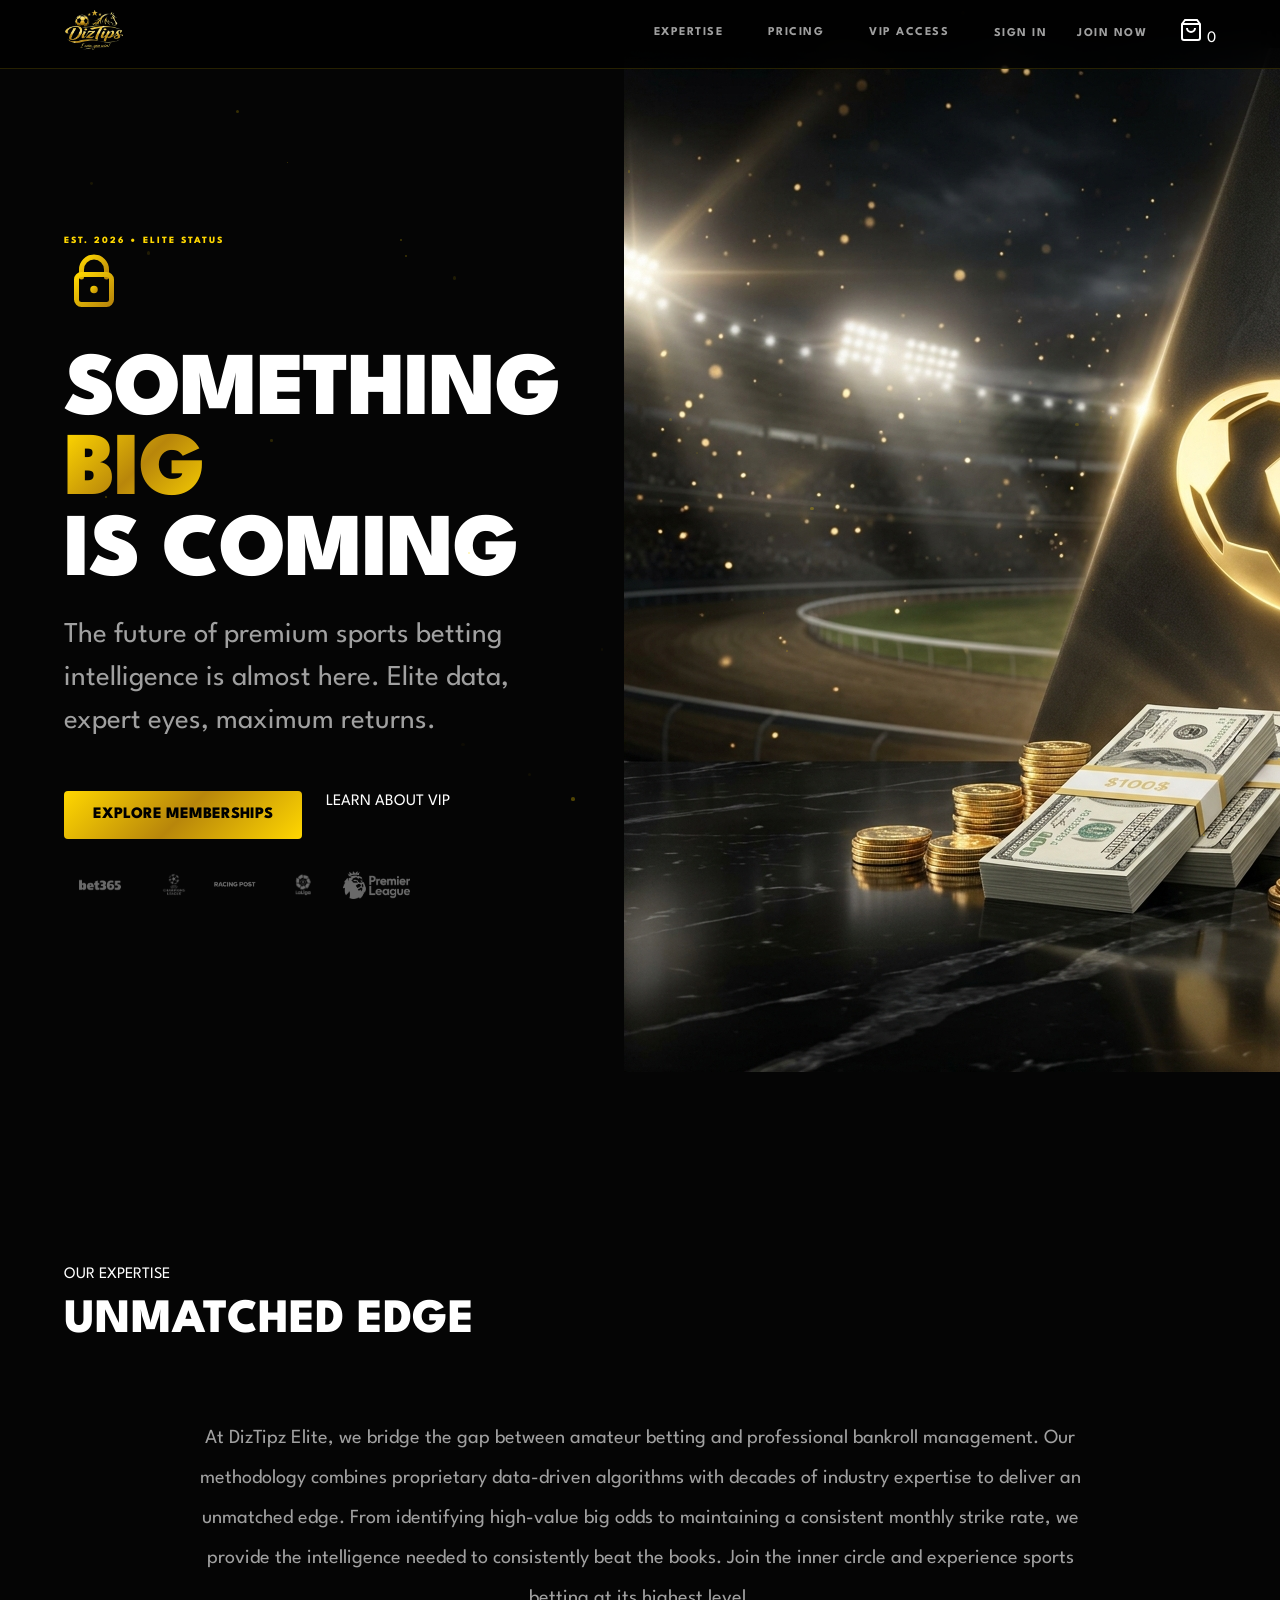
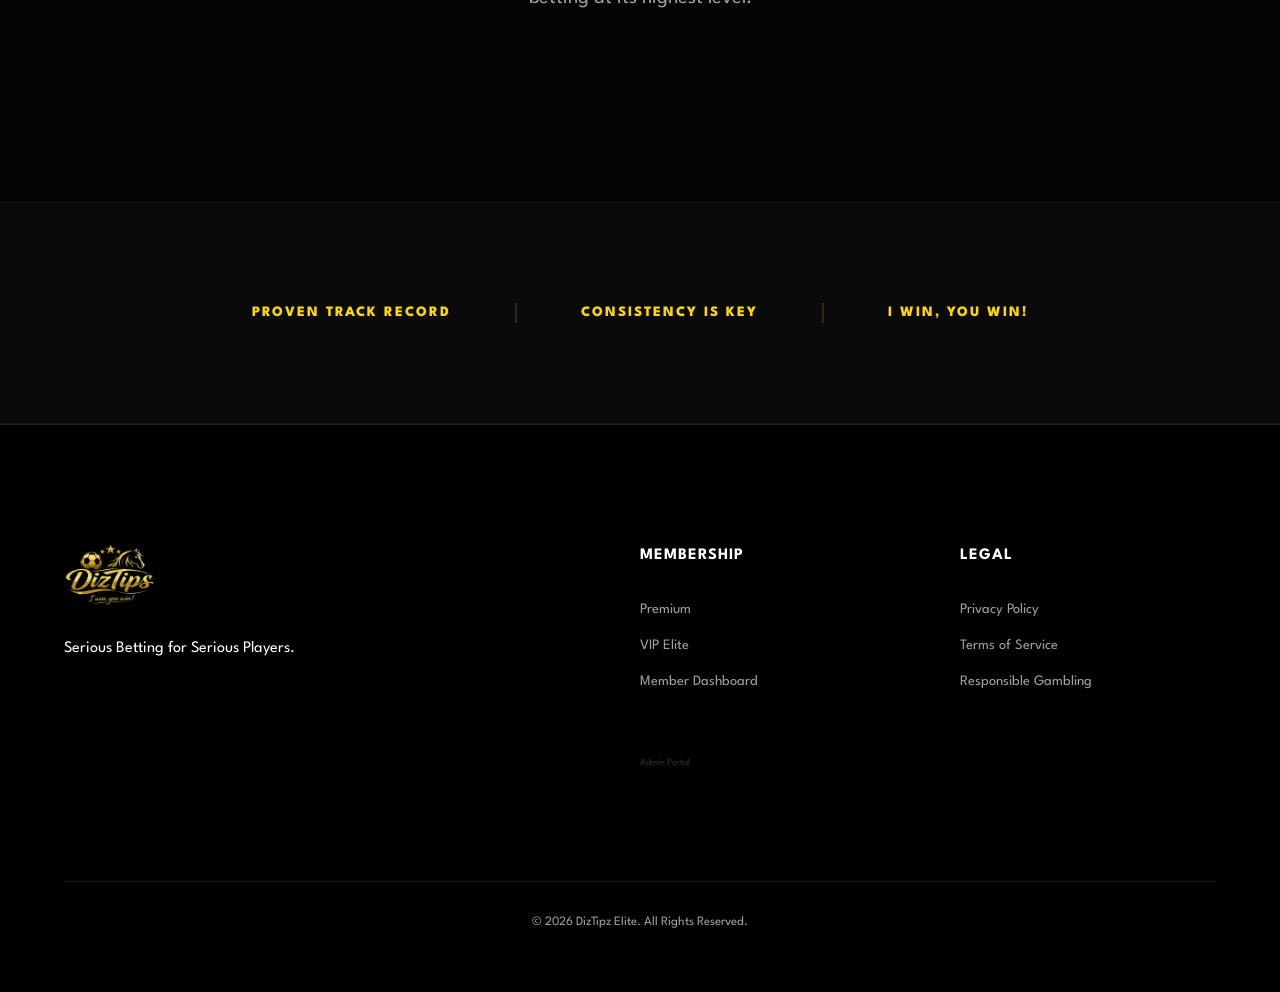
==== index.html @ 035d137b "Elite Launch: DizTipz Master Control & Member Portal" ====
<!DOCTYPE html>
<html lang="en">
<head>
    <meta charset="UTF-8">
    <meta name="viewport" content="width=device-width, initial-scale=1.0">
    <title>DizTipz Premium — Elite Sports Betting Intelligence</title>
    <meta name="description" content="Elevate your betting game with DizTipz Premium. Elite analysis, exclusive VIP insights, and a proven track record of consistent success.">
    <link rel="stylesheet" href="style.css?v=2.0">
    <link rel="preconnect" href="https://fonts.googleapis.com">
    <link rel="preconnect" href="https://fonts.gstatic.com" crossorigin>
    <link href="https://fonts.googleapis.com/css2?family=League+Spartan:wght@100..900&family=Inter:wght@100..900&display=swap" rel="stylesheet">
</head>
<body class="dark-theme">
    <div id="particle-container"></div>

    <header class="glass-header">
        <nav>
            <div class="logo">
                <a href="index.html">
                    <img src="My-assets/Screenshot_2026-05-10_183738-removebg-preview.png" alt="DizTipz Logo" id="main-logo">
                </a>
            </div>
            <div class="nav-links">
                <a href="#trust">Expertise</a>
                <a href="pricing.html">Pricing</a>
                <a href="vip.html" class="vip-highlight">VIP Access</a>
                <div class="auth-group">
                    <a href="login.html" class="btn-text">Sign In</a>
                    <a href="signup.html" class="btn-outline">Join Now</a>
                </div>
                <div class="cart-icon" id="cart-btn">
                    <svg width="24" height="24" viewBox="0 0 24 24" fill="none" stroke="currentColor" stroke-width="2">
                        <path d="M6 2L3 6v14a2 2 0 0 0 2 2h14a2 2 0 0 0 2-2V6l-3-4Z"></path>
                        <line x1="3" y1="6" x2="21" y2="6"></line>
                        <path d="M16 10a4 4 0 0 1-8 0"></path>
                    </svg>
                    <span class="cart-count">0</span>
                </div>
            </div>
        </nav>
    </header>

    <main>
        <section class="hero-modern">
            <div class="hero-grid">
                <div class="hero-text-content">
                    <div class="badge-premium">EST. 2026 • ELITE STATUS</div>
                    <div class="padlock-animated">
                        <svg class="padlock-svg" viewBox="0 0 24 24" fill="none">
                            <path class="shackle" d="M7 10V7C7 4.23858 9.23858 2 12 2C14.7614 2 17 4.23858 17 7V10" stroke="url(#gold-grad)" stroke-width="2" stroke-linecap="round"/>
                            <rect class="body" x="5" y="9" width="14" height="12" rx="2" stroke="url(#gold-grad)" stroke-width="2"/>
                            <circle cx="12" cy="15" r="1.5" fill="url(#gold-grad)"/>
                        </svg>
                    </div>
                    <h1 class="modern-headline">SOMETHING <span class="gold-gradient-text">BIG</span> <br> IS COMING</h1>
                    <p class="modern-subheadline">The future of premium sports betting intelligence is almost here. Elite data, expert eyes, maximum returns.</p>
                    <div class="hero-actions">
                        <a href="pricing.html" class="btn-primary-gold">EXPLORE MEMBERSHIPS</a>
                        <a href="vip.html" class="btn-secondary">LEARN ABOUT VIP</a>
                    </div>
                    
                    <!-- Hero Trust Bar -->
                    <div class="hero-trust-bar">
                        <img src="My-assets/WhatsApp_Image_2026-05-10_at_21.10.27-removebg-preview.png" alt="Champions League">
                        <img src="My-assets/WhatsApp_Image_2026-05-10_at_21.10.54-removebg-preview.png" alt="Premier League">
                        <img src="My-assets/9e5c0eb7-39ae-4823-b584-dc707776cd38-removebg-preview.png" alt="La Liga">
                        <img src="My-assets/bf620307-7a29-48c2-a688-5fac067edbca-removebg-preview.png" alt="bet365">
                        <img src="My-assets/c9125f33-46aa-4940-90b4-5071d1ae9189-removebg-preview.png" alt="Racing Post">
                    </div>
                </div>
                <div class="hero-visual-wrapper">
                    <div class="visual-card">
                        <img src="My-assets/hero_bg.png" alt="DizTipz Visual" class="hero-img">
                        <div class="visual-overlay"></div>
                    </div>
                </div>
            </div>
        </section>

        <section id="features" class="modern-features">
            <div class="container">
                <div class="section-title">
                    <span class="eyebrow">OUR EXPERTISE</span>
                    <h2>UNMATCHED EDGE</h2>
                </div>
                <div class="expertise-description">
                    <p>At DizTipz Elite, we bridge the gap between amateur betting and professional bankroll management. Our methodology combines proprietary data-driven algorithms with decades of industry expertise to deliver an unmatched edge. From identifying high-value big odds to maintaining a consistent monthly strike rate, we provide the intelligence needed to consistently beat the books. Join the inner circle and experience sports betting at its highest level.</p>
                </div>
            </div>
        </section>

        <section class="trust-strip">
            <div class="trust-content">
                <div class="trust-item">PROVEN TRACK RECORD</div>
                <div class="trust-divider"></div>
                <div class="trust-item">CONSISTENCY IS KEY</div>
                <div class="trust-divider"></div>
                <div class="trust-item">I WIN, YOU WIN!</div>
            </div>
        </section>
    </main>

    <footer class="modern-footer">
        <div class="footer-grid">
            <div class="footer-brand">
                <img src="My-assets/Screenshot_2026-05-10_183738-removebg-preview.png" alt="DizTipz">
                <p>Serious Betting for Serious Players.</p>
            </div>
            <div class="footer-links">
                <h4>MEMBERSHIP</h4>
                <a href="pricing.html">Premium</a>
                <a href="vip.html">VIP Elite</a>
                <a href="dashboard.html">Member Dashboard</a>
                <a href="admin.html" class="mt-xl" style="opacity: 0.3; font-size: 0.6rem;">Admin Portal</a>
            </div>
            <div class="footer-links">
                <h4>LEGAL</h4>
                <a href="privacy.html">Privacy Policy</a>
                <a href="terms.html">Terms of Service</a>
                <a href="responsible.html">Responsible Gambling</a>
            </div>
        </div>
        <div class="footer-bottom">
            <p>&copy; 2026 DizTipz Elite. All Rights Reserved.</p>
        </div>
    </footer>

    <svg style="width:0;height:0;position:absolute;" aria-hidden="true" focusable="false">
        <linearGradient id="gold-grad" x1="0%" y1="0%" x2="100%" y2="100%">
            <stop offset="0%" style="stop-color:#FFD700" />
            <stop offset="100%" style="stop-color:#B8860B" />
        </linearGradient>
    </svg>

    <script src="app.js"></script>
</body>
</html>
---- style.css ----
:root {
    --black: #050505;
    --charcoal: #0f0f0f;
    --gold: #FFD700;
    --gold-dark: #B8860B;
    --gold-gradient: linear-gradient(135deg, #FFD700, #B8860B, #FFD700);
    --text-white: #ffffff;
    --text-dim: #a0a0a0;
    --glass: rgba(15, 15, 15, 0.7);
    --glass-border: rgba(255, 215, 0, 0.15);
    --transition: all 0.4s cubic-bezier(0.16, 1, 0.3, 1);
}

* {
    margin: 0;
    padding: 0;
    box-sizing: border-box;
    font-family: 'League Spartan', sans-serif;
}

body {
    background-color: var(--black);
    color: var(--text-white);
    overflow-x: hidden;
    line-height: 1.4;
}

.container {
    max-width: 1300px;
    margin: 0 auto;
    padding: 0 5%;
}

/* Utilities */
.py-xl { padding: 8rem 0; }
.text-center { text-align: center; }
.mb-l { margin-bottom: 2rem; }
.mt-xl { margin-top: 4rem; }
.hidden { display: none !important; }
.w-full { width: 100%; }

/* Typography */
h1 { font-size: 5rem; font-weight: 900; line-height: 0.9; text-transform: uppercase; }
h2 { font-size: 3rem; font-weight: 800; text-transform: uppercase; }
h3 { font-size: 1.8rem; font-weight: 700; }

.gold-gradient-text {
    background: var(--gold-gradient);
    -webkit-background-clip: text;
    -webkit-text-fill-color: transparent;
}

/* Utilities */
.flex-center {
    display: flex;
    justify-content: center;
    align-items: center;
    min-height: 100vh;
    padding: 2rem;
}

.auth-layout {
    background: radial-gradient(circle at center, #1a1a1a 0%, #000 100%);
}

/* Global Links */
a {
    color: inherit;
    text-decoration: none;
    transition: var(--transition);
}

/* Header */
.glass-header {
    position: fixed;
    top: 0;
    width: 100%;
    z-index: 1000;
    backdrop-filter: blur(15px);
    border-bottom: 1px solid var(--glass-border);
    background: rgba(0, 0, 0, 0.7);
    transition: var(--transition);
}

nav {
    display: flex;
    justify-content: space-between;
    align-items: center;
    padding: 0.6rem 5%;
    max-width: 1400px;
    margin: 0 auto;
}

.logo img {
    height: 40px; /* Streamlined for thinner header */
    width: auto;
    object-fit: contain;
}

.nav-links {
    display: flex;
    align-items: center;
    gap: 1.2rem;
}

.nav-links a {
    color: var(--text-dim);
    font-weight: 700;
    font-size: 0.75rem;
    text-transform: uppercase;
    letter-spacing: 1.5px;
    padding: 0.4rem 0.8rem;
    border: none !important;
    outline: none !important;
}

.nav-links a:hover, .nav-links a.active {
    color: var(--gold);
}

.vip-highlight {
    color: var(--text-dim) !important; /* Set to grey by default */
    border: none !important;
}

.vip-highlight:hover {
    background: transparent !important; /* Remove gold box */
    color: var(--gold) !important; /* Turn gold on hover */
}

/* Buttons */
.btn-primary-gold {
    background: var(--gold-gradient);
    color: #000;
    padding: 0.8rem 1.8rem;
    border-radius: 4px;
    font-weight: 800;
    text-transform: uppercase;
    display: inline-block;
    border: none !important;
    cursor: pointer;
    transition: var(--transition);
}

.btn-outline, .btn-text {
    border: none !important;
    color: var(--text-white);
    padding: 0.4rem 1rem;
    font-weight: 700;
    font-size: 0.75rem;
    text-transform: uppercase;
    border-radius: 4px;
}

.btn-outline:hover, .btn-text:hover, .btn-add-cart:hover {
    background: var(--gold-gradient) !important;
    color: #000 !important;
}

.btn-add-cart {
    background: transparent;
    border: 1px solid var(--gold);
    color: var(--gold);
    padding: 1rem 2rem;
    font-weight: 800;
    text-transform: uppercase;
    border-radius: 4px;
    cursor: pointer;
    width: 100%;
    transition: var(--transition);
}

.btn-add-cart.gold {
    background: var(--gold-gradient);
    color: #000;
    border: none;
}

.btn-add-cart.gold:hover {
    filter: brightness(1.2);
}

/* Hero Modern */
.hero-modern {
    padding-top: 2rem; /* Drastically reduced space above text */
    min-height: auto;
    display: block;
    overflow: hidden;
}

.hero-grid {
    display: grid;
    grid-template-columns: 1.2fr 1fr;
    align-items: center;
    max-width: 1400px;
    margin: 0 auto;
    padding: 1rem 5% 4rem; /* Tightened internal padding */
    gap: 4rem;
}

.badge-premium {
    display: inline-block;
    padding: 0.3rem 0; /* Removed bulky background */
    font-size: 0.6rem;
    font-weight: 800;
    color: var(--gold);
    letter-spacing: 2px;
    border: none;
    background: transparent !important;
}

.padlock-animated {
    margin-bottom: 0.5rem; /* Closer to text */
}

.hero-trust-bar {
    display: flex;
    gap: 1.5rem; /* Tighter gap */
    margin-top: 2rem; /* Closer to buttons */
    align-items: center;
    flex-wrap: nowrap; /* Force one row */
}

.hero-trust-bar img {
    height: 28px; /* Slightly bigger but still neat */
    width: auto;
    filter: brightness(0) invert(1) opacity(0.4);
    transition: var(--transition);
}

.hero-trust-bar img:hover {
    filter: brightness(0) invert(1) opacity(1);
    transform: translateY(-5px);
}

.modern-headline {
    font-size: clamp(3rem, 7vw, 6.5rem);
    margin: 1.2rem 0;
    letter-spacing: -2px;
}

.modern-subheadline {
    font-size: 1.8rem;
    color: var(--text-dim);
    margin-bottom: 3rem;
    max-width: 850px;
    line-height: 1.5;
}

.hero-actions {
    display: flex;
    gap: 1.5rem;
}

/* Modern Cards */
.modern-grid {
    display: grid;
    grid-template-columns: repeat(auto-fit, minmax(300px, 1fr));
    gap: 2rem;
    margin-top: 4rem;
}

.modern-card {
    background: var(--glass);
    border: 1px solid var(--glass-border);
    padding: 3rem 2rem;
    border-radius: 12px;
    text-decoration: none;
    color: inherit;
    transition: var(--transition);
}

.modern-card:hover {
    transform: translateY(-10px);
    border-color: var(--gold);
    background: rgba(20,20,20,1);
}

.featured-card {
    border-color: var(--gold);
}

.card-icon { font-size: 2.5rem; margin-bottom: 1.5rem; }

.card-link {
    display: block;
    margin-top: 2rem;
    color: var(--gold);
    font-weight: 700;
}

/* Pricing */
.pricing-grid {
    display: grid;
    grid-template-columns: repeat(auto-fit, minmax(350px, 1fr));
    gap: 3rem;
    margin-top: 4rem;
}

.pricing-card {
    background: var(--glass);
    border: 1px solid var(--glass-border);
    padding: 4rem 3rem;
    border-radius: 20px;
    position: relative;
}

.pricing-card.featured {
    border: 2px solid var(--gold);
    transform: scale(1.05);
}

.plan-header h3 { color: var(--text-dim); margin-bottom: 1rem; }
.price { font-size: 4rem; font-weight: 900; }
.price span { font-size: 1.2rem; color: var(--text-dim); }

.features-list {
    list-style: none;
    margin: 3rem 0;
}

.features-list li {
    margin-bottom: 1rem;
    padding-left: 2rem;
    position: relative;
}

.features-list li::before {
    content: "✓";
    position: absolute;
    left: 0;
    color: var(--gold);
    font-weight: 900;
}

/* Auth Cards */
.auth-card {
    width: 100%;
    max-width: 500px;
    padding: 4rem 3rem;
    border-radius: 20px;
}

.form-group { margin-bottom: 1.5rem; }
.form-group label { display: block; margin-bottom: 0.5rem; font-weight: 700; color: var(--text-dim); }
.form-group input {
    width: 100%;
    padding: 1rem;
    background: rgba(255,255,255,0.05);
    border: 1px solid rgba(255,255,255,0.1);
    color: white;
    border-radius: 4px;
}

/* Dashboard */
.dashboard-layout {
    display: grid;
    grid-template-columns: 280px 1fr;
    min-height: 100vh;
}

.sidebar {
    padding: 2rem;
    border-right: 1px solid var(--glass-border);
}

.sidebar-nav {
    margin-top: 4rem;
    display: flex;
    flex-direction: column;
    gap: 1rem;
}

.sidebar-nav a {
    text-decoration: none;
    color: var(--text-dim);
    padding: 1rem;
    border-radius: 8px;
    font-weight: 600;
}

.sidebar-nav a.active, .sidebar-nav a:hover {
    background: var(--glass-border);
    color: var(--gold);
}

.dashboard-content {
    padding: 3rem 5%;
}

.dash-stats {
    display: grid;
    grid-template-columns: repeat(auto-fit, minmax(250px, 1fr));
    gap: 2rem;
    margin: 3rem 0;
}

.stat-card {
    padding: 2rem;
    border-radius: 12px;
}

/* Animated Padlock */
.padlock-animated {
    width: 60px;
    margin-bottom: 2rem;
}

.padlock-svg .shackle {
    transform-origin: center;
    animation: openLock 4s infinite;
}

@keyframes openLock {
    0%, 20% { transform: translateY(0); }
    40%, 80% { transform: translateY(-5px) rotate(-20deg); }
}

/* Responsive */
@media (max-width: 1024px) {
    h1 { font-size: 4rem; }
    .hero-grid { grid-template-columns: 1fr; text-align: center; }
    .hero-actions { justify-content: center; }
    .dashboard-layout { grid-template-columns: 1fr; }
    .sidebar { display: none; }
}

/* Trust Strip */
.trust-strip {
    background: #0a0a0a;
    padding: 2.5rem 0;
    border-top: 1px solid var(--glass-border);
}

.trust-content {
    display: flex;
    justify-content: center;
    align-items: center;
    gap: 4rem;
    flex-wrap: wrap;
}

.trust-item {
    font-size: 0.9rem;
    font-weight: 800;
    letter-spacing: 2px;
    color: var(--gold);
}

.trust-divider {
    width: 2px;
    height: 20px;
    background: var(--glass-border);
}

/* Footer */
.modern-footer {
    padding: 6rem 5% 3rem;
    background: #000;
    border-top: 1px solid var(--glass-border);
}

.footer-grid {
    display: grid;
    grid-template-columns: 2fr 1fr 1fr;
    gap: 4rem;
    max-width: 1400px;
    margin: 0 auto;
}

.footer-brand img {
    height: 60px;
    margin-bottom: 1.5rem;
}

.footer-links h4 {
    margin-bottom: 2rem;
    font-size: 1rem;
    letter-spacing: 1px;
}

.footer-links a {
    display: block;
    margin-bottom: 1rem;
    color: var(--text-dim);
    font-size: 0.9rem;
}

.footer-links a:hover {
    color: var(--gold);
}

.footer-bottom {
    margin-top: 6rem;
    padding-top: 2rem;
    border-top: 1px solid var(--glass-border);
    text-align: center;
    font-size: 0.8rem;
    color: var(--text-dim);
}

/* High-Tech Dashboard & Social */
.stats-card-modern {
    background: #121212;
    border: 1px solid var(--glass-border);
    padding: 1.5rem;
    border-radius: 12px;
    display: flex;
    flex-direction: column;
    gap: 0.5rem;
}

.stats-card-modern .label { font-size: 0.7rem; color: var(--text-dim); text-transform: uppercase; letter-spacing: 1px; }
.stats-card-modern .value { font-size: 2rem; font-weight: 900; color: var(--gold); }

.tip-feed {
    display: flex;
    flex-direction: column;
    gap: 1.5rem;
    margin-top: 2rem;
}

.tip-card {
    background: #1a1a1a;
    border-left: 4px solid var(--gold);
    padding: 2rem;
    border-radius: 8px;
    transition: var(--transition);
}

.expertise-description {
    max-width: 900px;
    margin: 4rem auto; /* More space around description */
    text-align: center;
}

.expertise-description p {
    font-size: 1.25rem;
    line-height: 2; /* Increased line height for better legibility */
    color: var(--text-dim);
    font-weight: 400;
}

.modern-features {
    padding: 120px 0; /* More space for the expertise section */
}

.trust-strip {
    padding: 100px 0; /* More space for the trust bar */
    border-top: 1px solid rgba(255,255,255,0.05);
    border-bottom: 1px solid rgba(255,255,255,0.05);
}

.modern-footer {
    padding: 120px 5% 60px; /* More space for footer */
}

.tip-card:hover { transform: scale(1.01); background: #222; }

.tip-header {
    display: flex;
    justify-content: space-between;
    align-items: center;
    margin-bottom: 1.5rem;
}

.tip-badge {
    padding: 0.3rem 0.8rem;
    border-radius: 20px;
    font-size: 0.7rem;
    font-weight: 900;
    text-transform: uppercase;
}

.badge-vip { background: var(--gold-gradient); color: #000; }
.badge-premium { background: #333; color: var(--gold); }
.badge-gold { background: #B8860B; color: white; }

.tip-content {
    font-size: 1.1rem;
    line-height: 1.6;
    margin-bottom: 2rem;
}

.tip-meta {
    display: flex;
    gap: 2rem;
    color: var(--text-dim);
    font-size: 0.8rem;
    border-top: 1px solid rgba(255,255,255,0.05);
    padding-top: 1.5rem;
}

.tip-actions {
    display: flex;
    gap: 1rem;
    margin-top: 1.5rem;
}

/* Chatroom Discord Style */
.chatroom-container {
    height: 600px;
    background: #0d0d0d;
    border: 1px solid var(--glass-border);
    border-radius: 12px;
    display: flex;
    flex-direction: column;
}

.chat-messages {
    flex: 1;
    overflow-y: auto;
    padding: 1.5rem;
    display: flex;
    flex-direction: column;
    gap: 1rem;
}

.message {
    display: flex;
    gap: 1rem;
}

.message-avatar {
    width: 40px;
    height: 40px;
    border-radius: 50%;
    background: #333;
    display: flex;
    align-items: center;
    justify-content: center;
    font-weight: 900;
    color: var(--gold);
}

.message-info {
    flex: 1;
}

.message-user { font-weight: 900; font-size: 0.9rem; margin-right: 0.5rem; }
.message-time { font-size: 0.7rem; color: var(--text-dim); }
.message-text { margin-top: 0.3rem; color: #ccc; line-height: 1.4; }

.chat-input-area {
    padding: 1.5rem;
    border-top: 1px solid var(--glass-border);
}

.chat-input {
    width: 100%;
    background: #222;
    border: none;
    padding: 1rem;
    color: white;
    border-radius: 8px;
}

/* Admin Styles */
.admin-grid {
    display: grid;
    grid-template-columns: 1fr 350px;
    gap: 2rem;
}

.checkbox-group {
    display: flex;
    gap: 1rem;
    margin: 1rem 0;
}

.checkbox-item {
    display: flex;
    align-items: center;
    gap: 0.5rem;
    cursor: pointer;
}

/* Mobile Responsiveness & Layout Fixes */
section, main {
    min-height: auto;
    overflow-y: visible;
}

.vip-hero {
    min-height: auto;
    padding: 100px 5% 20px;
}

@media (max-width: 992px) {
    .hero-container {
        grid-template-columns: 1fr;
        text-align: center;
        padding-top: 100px;
    }

    .hero-actions {
        justify-content: center;
    }

    .nav-links {
        display: none; /* Mobile menu hidden for now */
    }

    .pricing-grid {
        grid-template-columns: 1fr;
        padding: 0 1rem;
    }

    .dashboard-grid {
        grid-template-columns: 1fr !important;
    }

    .admin-grid {
        grid-template-columns: 1fr !important;
    }

    .finance-grid {
        grid-template-columns: 1fr;
    }

    .footer-grid {
        grid-template-columns: 1fr;
        text-align: center;
    }
}

@media (max-width: 768px) {
    h1 { font-size: 3rem !important; }
    .modern-headline { font-size: 2.5rem !important; }
    .modern-subheadline { font-size: 1.2rem !important; }
    
    .stats-strip {
        flex-direction: column;
        gap: 1.5rem;
    }
    
    .trust-content {
        gap: 2rem;
    }

    .auth-card {
        padding: 2.5rem 1.5rem;
    }
}

/* Global Scroll Fix */
body {
    overflow-x: hidden;
    overflow-y: auto !important;
    min-height: 100vh;
}

/* Advanced Admin Management */
.admin-tabs {
    display: flex;
    gap: 1rem;
    margin-bottom: 3rem;
    border-bottom: 1px solid var(--glass-border);
    padding-bottom: 1rem;
}

.tab-btn {
    background: transparent;
    border: none;
    color: var(--text-dim);
    font-weight: 800;
    font-size: 0.9rem;
    cursor: pointer;
    padding: 0.5rem 1rem;
    transition: var(--transition);
}

.tab-btn.active { color: var(--gold); border-bottom: 2px solid var(--gold); }

.data-table {
    width: 100%;
    border-collapse: collapse;
    background: #0d0d0d;
    border-radius: 12px;
    overflow: hidden;
}

.data-table th {
    background: #1a1a1a;
    text-align: left;
    padding: 1.2rem 1.5rem;
    font-size: 0.8rem;
    text-transform: uppercase;
    color: var(--text-dim);
}

.data-table td {
    padding: 1.2rem 1.5rem;
    border-bottom: 1px solid rgba(255,255,255,0.05);
    font-size: 0.9rem;
}

.status-badge {
    padding: 0.4rem 0.8rem;
    border-radius: 4px;
    font-size: 0.7rem;
    font-weight: 800;
}

.status-active { background: rgba(0,255,0,0.1); color: #00ff00; }
.status-expired { background: rgba(255,0,0,0.1); color: #ff0000; }

.finance-grid {
    display: grid;
    grid-template-columns: repeat(3, 1fr);
    gap: 2rem;
    margin-bottom: 3rem;
}

.odds-input-group {
    display: grid;
    grid-template-columns: 1fr 1fr;
    gap: 1rem;
}

/* Moderation */
.chat-mod-actions {
    display: flex;
    gap: 0.5rem;
    margin-top: 0.5rem;
}

.btn-mod {
    background: rgba(255,255,255,0.05);
    border: none;
    color: var(--text-dim);
    font-size: 0.6rem;
    padding: 0.2rem 0.5rem;
    cursor: pointer;
    border-radius: 2px;
}

.btn-mod:hover { background: var(--gold); color: #000; }

.pinned-message {
    background: rgba(255, 215, 0, 0.05);
    border-left: 3px solid var(--gold);
    padding: 1rem;
    margin-bottom: 1rem;
    border-radius: 4px;
}

/* Dashboard Locking */
.dashboard-locked {
    filter: blur(15px);
    pointer-events: none;
    user-select: none;
    opacity: 0.5;
}

#lock-overlay {
    position: fixed;
    top: 50%;
    left: 50%;
    transform: translate(-50%, -50%);
    z-index: 100;
    text-align: center;
    background: rgba(0,0,0,0.8);
    padding: 3rem;
    border-radius: 20px;
    border: 1px solid var(--gold);
    backdrop-filter: blur(10px);
    max-width: 500px;
    width: 90%;
}

.hidden { display: none !important; }
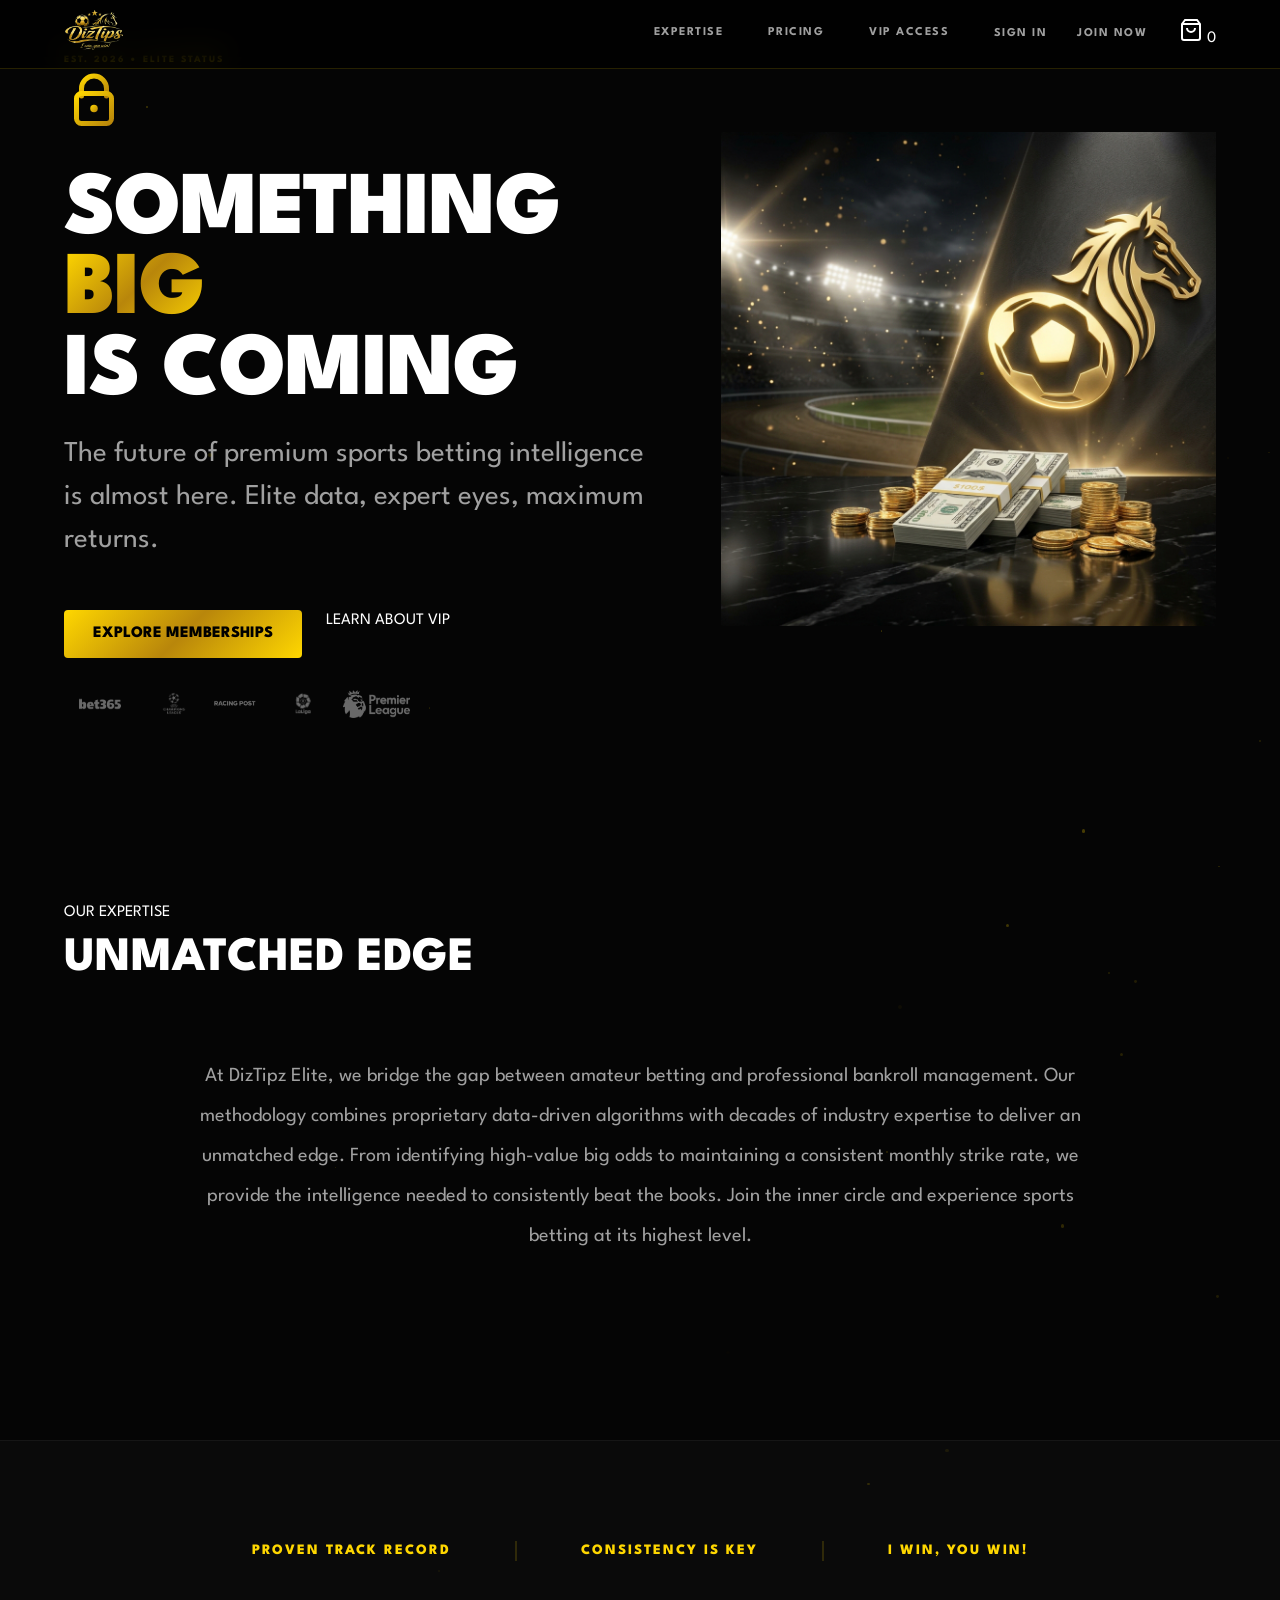
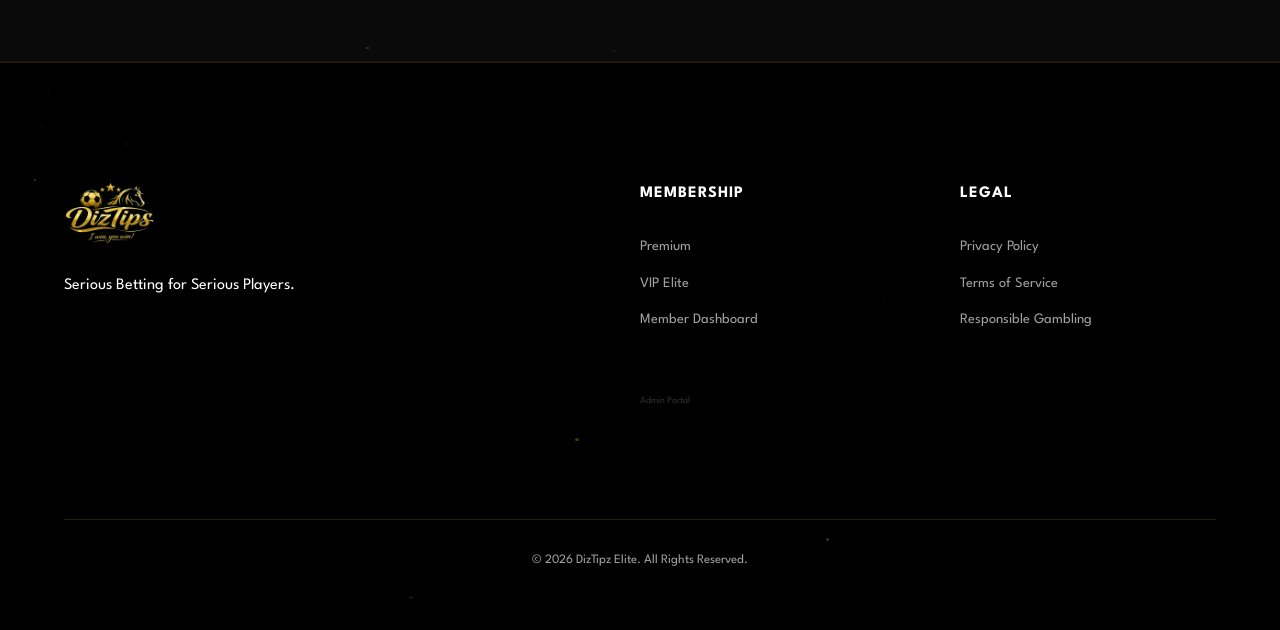
==== commit f1a4c702: "Mobile Overhaul: Hamburger Menu & Responsive Grid Fixes" ====
--- a/index.html
+++ b/index.html
@@ -19,6 +19,11 @@
                 <a href="index.html">
                     <img src="My-assets/Screenshot_2026-05-10_183738-removebg-preview.png" alt="DizTipz Logo" id="main-logo">
                 </a>
+            </div>
+            <div class="hamburger">
+                <span></span>
+                <span></span>
+                <span></span>
             </div>
             <div class="nav-links">
                 <a href="#trust">Expertise</a>
--- a/style.css
+++ b/style.css
@@ -675,79 +675,106 @@
     cursor: pointer;
 }
 
-/* Mobile Responsiveness & Layout Fixes */
-section, main {
-    min-height: auto;
-    overflow-y: visible;
-}
-
-.vip-hero {
-    min-height: auto;
-    padding: 100px 5% 20px;
+/* Mobile Navigation & Hamburger */
+.hamburger {
+    display: none;
+    flex-direction: column;
+    gap: 5px;
+    cursor: pointer;
+    z-index: 1001;
+    padding: 10px;
+}
+
+.hamburger span {
+    width: 25px;
+    height: 2px;
+    background: var(--gold);
+    transition: var(--transition);
 }
 
 @media (max-width: 992px) {
-    .hero-container {
-        grid-template-columns: 1fr;
+    .hamburger { display: flex; }
+    
+    .nav-links {
+        position: fixed;
+        top: 0;
+        right: -100%;
+        width: 80%;
+        height: 100vh;
+        background: rgba(10, 10, 10, 0.98);
+        backdrop-filter: blur(20px);
+        flex-direction: column;
+        justify-content: center;
+        align-items: center;
+        gap: 2rem;
+        transition: 0.4s ease;
+        z-index: 1000;
+        border-left: 1px solid var(--glass-border);
+    }
+
+    .nav-links.active {
+        right: 0;
+    }
+
+    .hero-grid {
+        grid-template-columns: 1fr !important;
         text-align: center;
-        padding-top: 100px;
-    }
-
+        padding-top: 2rem;
+        gap: 2rem;
+    }
+
+    .hero-visual-wrapper {
+        order: -1; /* Image first on mobile */
+    }
+
+    .hero-trust-bar {
+        justify-content: center;
+        flex-wrap: wrap;
+        gap: 1rem;
+    }
+
+    .hero-trust-bar img {
+        height: 20px;
+    }
+
+    .modern-headline {
+        font-size: 2.5rem !important;
+        line-height: 1.1;
+    }
+
+    .modern-subheadline {
+        font-size: 1rem !important;
+    }
+}
+
+@media (max-width: 480px) {
+    .hero-trust-bar {
+        display: grid;
+        grid-template-columns: repeat(3, 1fr);
+        gap: 1rem;
+    }
+    
     .hero-actions {
-        justify-content: center;
-    }
-
-    .nav-links {
-        display: none; /* Mobile menu hidden for now */
-    }
-
-    .pricing-grid {
-        grid-template-columns: 1fr;
-        padding: 0 1rem;
-    }
-
-    .dashboard-grid {
-        grid-template-columns: 1fr !important;
-    }
-
-    .admin-grid {
-        grid-template-columns: 1fr !important;
-    }
-
-    .finance-grid {
-        grid-template-columns: 1fr;
-    }
-
-    .footer-grid {
-        grid-template-columns: 1fr;
+        flex-direction: column;
+        width: 100%;
+    }
+    
+    .btn-primary-gold, .btn-secondary {
+        width: 100%;
         text-align: center;
     }
 }
 
-@media (max-width: 768px) {
-    h1 { font-size: 3rem !important; }
-    .modern-headline { font-size: 2.5rem !important; }
-    .modern-subheadline { font-size: 1.2rem !important; }
-    
-    .stats-strip {
-        flex-direction: column;
-        gap: 1.5rem;
-    }
-    
-    .trust-content {
-        gap: 2rem;
-    }
-
-    .auth-card {
-        padding: 2.5rem 1.5rem;
-    }
-}
-
-/* Global Scroll Fix */
-body {
+/* Global Mobile Fixes */
+html, body {
+    width: 100%;
     overflow-x: hidden;
-    overflow-y: auto !important;
-    min-height: 100vh;
+    position: relative;
+}
+
+img {
+    max-width: 100%;
+    height: auto;
 }
 
 /* Advanced Admin Management */
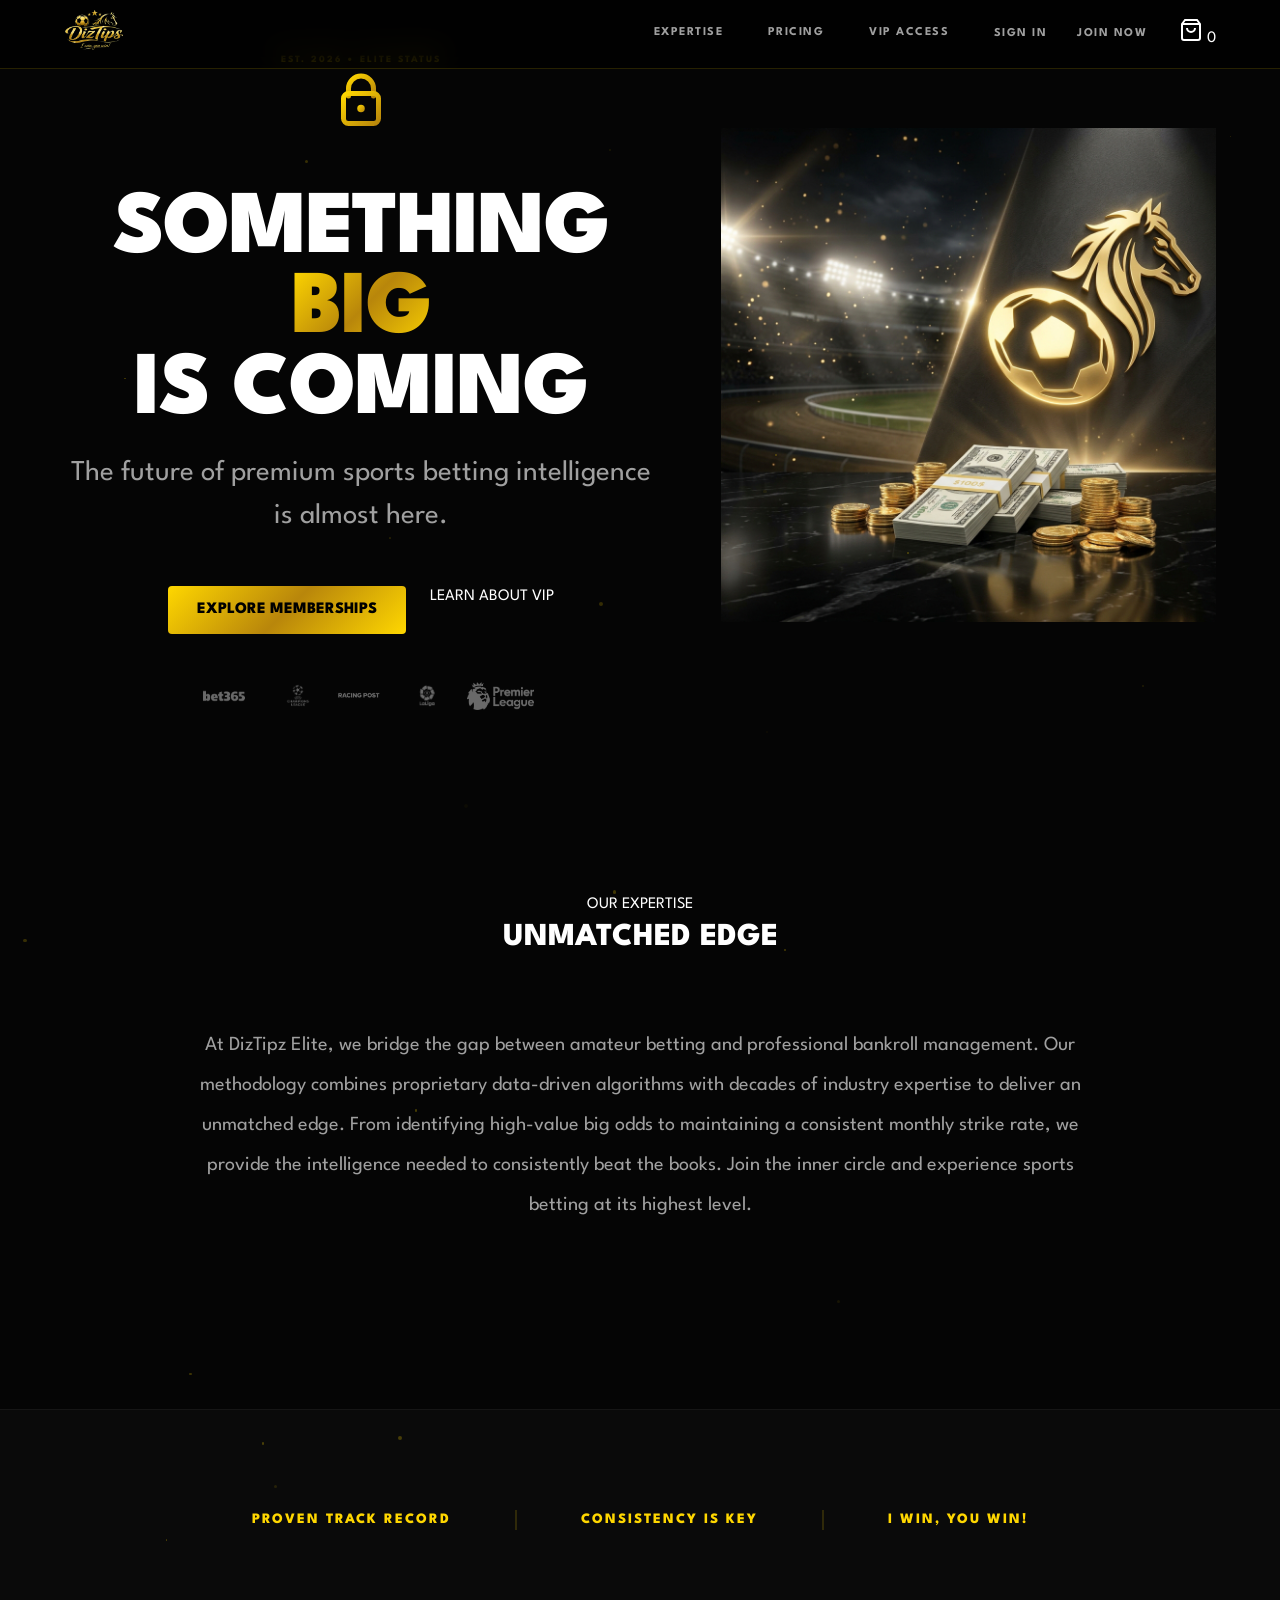
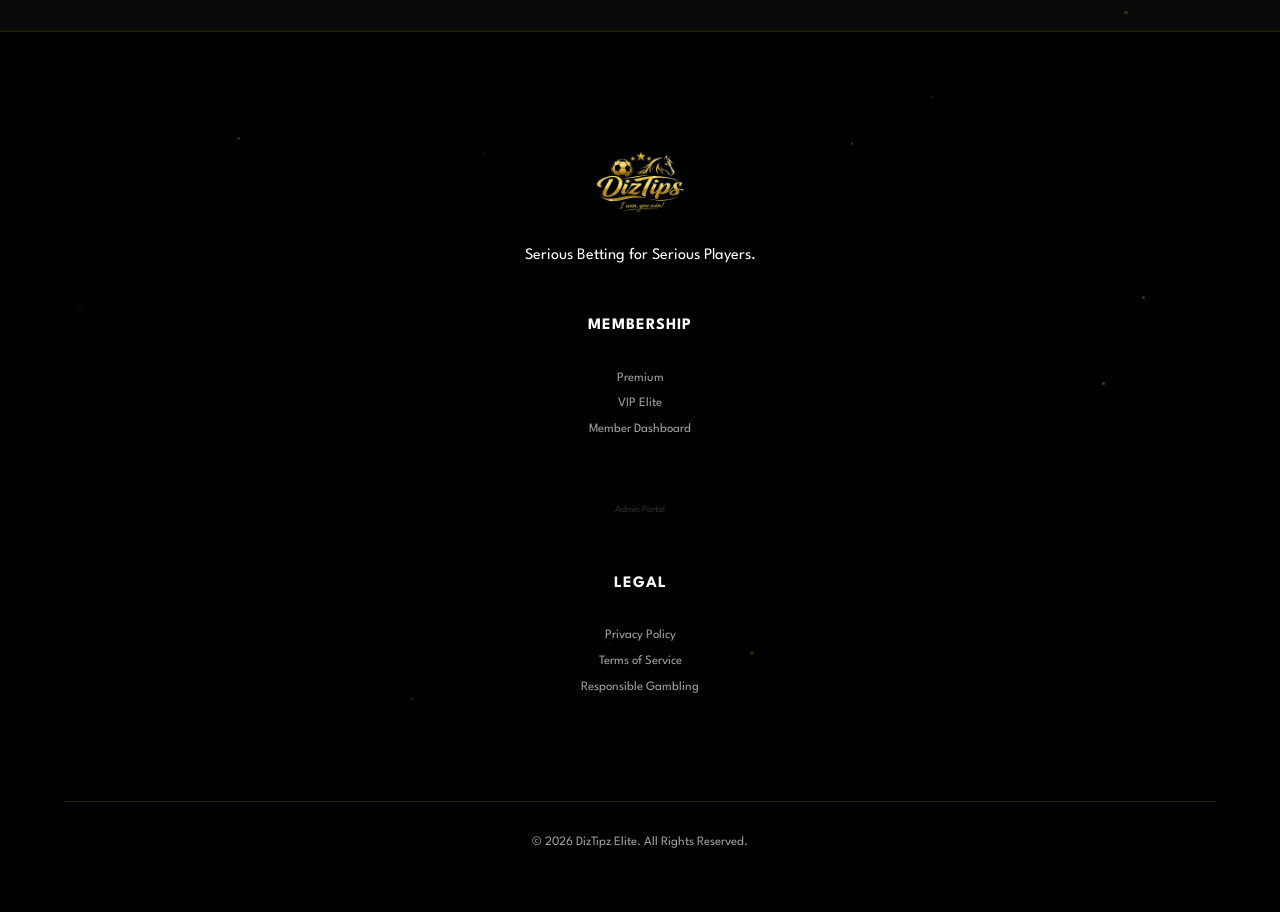
==== commit 41c8ea13: "Mobile Refinement: Simplified Hero Subheadline" ====
--- a/index.html
+++ b/index.html
@@ -58,7 +58,7 @@
                         </svg>
                     </div>
                     <h1 class="modern-headline">SOMETHING <span class="gold-gradient-text">BIG</span> <br> IS COMING</h1>
-                    <p class="modern-subheadline">The future of premium sports betting intelligence is almost here. Elite data, expert eyes, maximum returns.</p>
+                    <p class="modern-subheadline">The future of premium sports betting intelligence is almost here. <span class="mobile-hide">Elite data, expert eyes, maximum returns.</span></p>
                     <div class="hero-actions">
                         <a href="pricing.html" class="btn-primary-gold">EXPLORE MEMBERSHIPS</a>
                         <a href="vip.html" class="btn-secondary">LEARN ABOUT VIP</a>
--- a/style.css
+++ b/style.css
@@ -692,58 +692,92 @@
     transition: var(--transition);
 }
 
+/* Force Stop Lock Animation */
+.padlock-animated svg *, 
+.padlock-animated .lock-shackle,
+.padlock-animated .lock-body {
+    animation: none !important;
+    transform: none !important;
+    transition: none !important;
+}
+
 @media (max-width: 992px) {
-    .hamburger { display: flex; }
+    .hamburger { 
+        display: flex !important; 
+        position: relative;
+        z-index: 2100 !important;
+    }
     
     .nav-links {
-        position: fixed;
-        top: 0;
-        right: -100%;
-        width: 80%;
-        height: 100vh;
-        background: rgba(10, 10, 10, 0.98);
-        backdrop-filter: blur(20px);
+        display: flex !important;
+        position: fixed !important;
+        top: 0 !important;
+        right: -100% !important;
+        width: 100vw !important;
+        height: 100vh !important;
+        background: #000000 !important; /* Solid black */
+        flex-direction: column !important;
+        justify-content: center !important;
+        align-items: center !important;
+        gap: 3rem !important;
+        transition: right 0.4s ease-in-out !important;
+        z-index: 2000 !important;
+        visibility: visible !important;
+    }
+
+    .nav-links.active {
+        right: 0 !important;
+    }
+
+    .nav-links a {
+        font-size: 1.5rem !important;
+        color: #fff !important;
+        display: block !important;
+    }
+}
+
+    .section-title {
+        text-align: center;
+        width: 100%;
+    }
+
+    .section-title h2 {
+        font-size: 2rem !important;
+    }
+
+    .hero-text-content {
+        display: flex;
         flex-direction: column;
-        justify-content: center;
         align-items: center;
-        gap: 2rem;
-        transition: 0.4s ease;
-        z-index: 1000;
-        border-left: 1px solid var(--glass-border);
-    }
-
-    .nav-links.active {
-        right: 0;
-    }
-
-    .hero-grid {
-        grid-template-columns: 1fr !important;
         text-align: center;
-        padding-top: 2rem;
-        gap: 2rem;
-    }
-
-    .hero-visual-wrapper {
-        order: -1; /* Image first on mobile */
     }
 
     .hero-trust-bar {
+        display: flex;
         justify-content: center;
         flex-wrap: wrap;
-        gap: 1rem;
-    }
-
-    .hero-trust-bar img {
-        height: 20px;
-    }
-
-    .modern-headline {
-        font-size: 2.5rem !important;
-        line-height: 1.1;
-    }
-
-    .modern-subheadline {
-        font-size: 1rem !important;
+        gap: 1.5rem;
+        width: 100%;
+        margin-top: 3rem;
+    }
+
+    .footer-grid {
+        grid-template-columns: 1fr;
+        text-align: center;
+        gap: 3rem;
+    }
+
+    .footer-links {
+        align-items: center;
+    }
+
+    .footer-links a {
+        font-size: 0.8rem;
+        margin-bottom: 0.5rem;
+    }
+
+    .mobile-hide {
+        display: none !important;
     }
 }
 
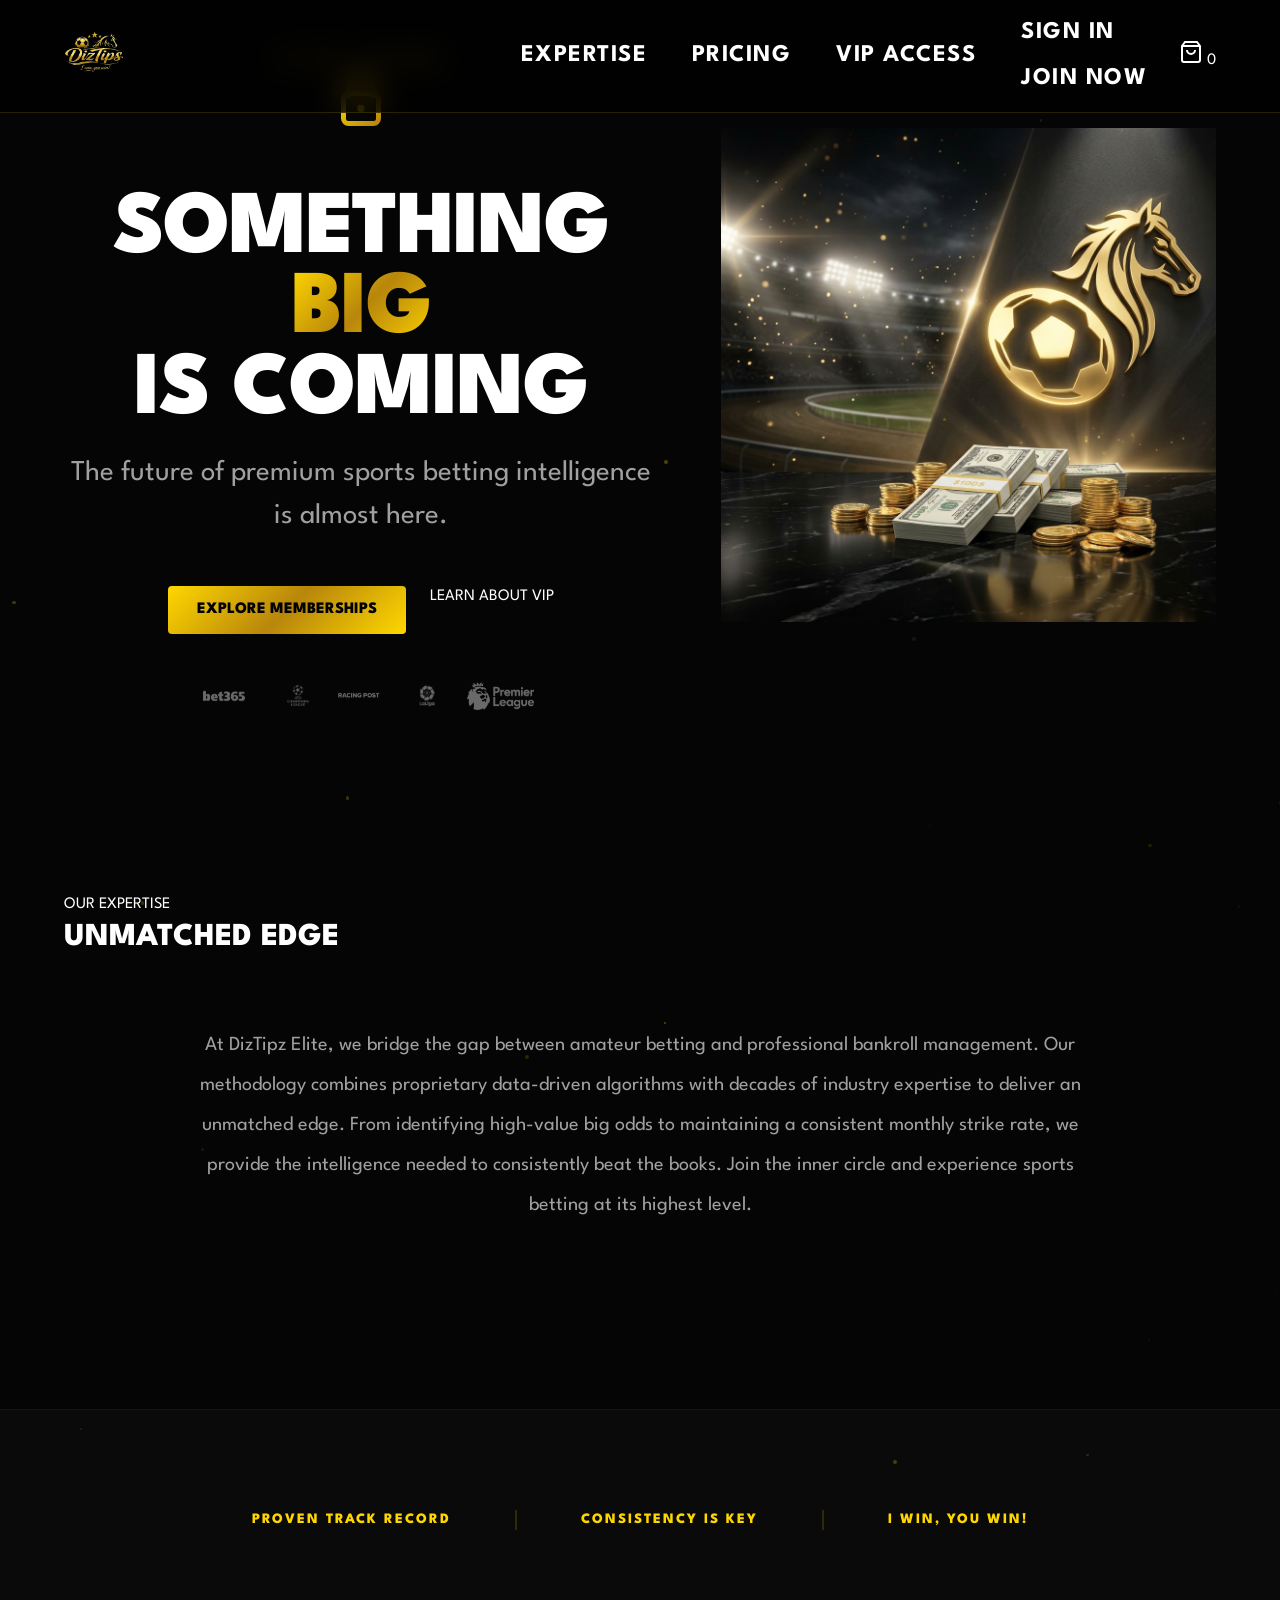
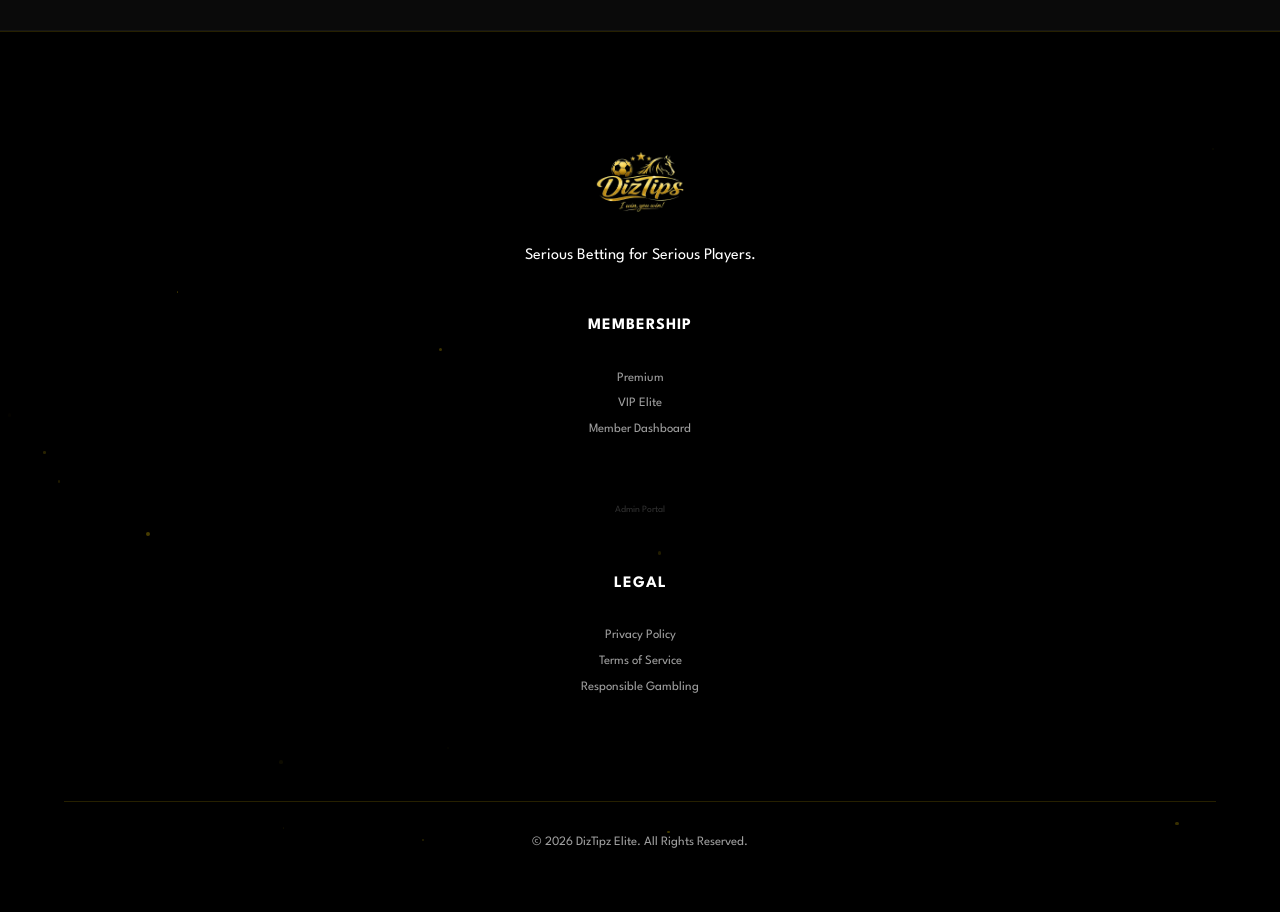
==== commit 050b80c6: "Bulletproof Mobile Fix: Inline Failsafes & Hard Cache Reset v3.0" ====
--- a/index.html
+++ b/index.html
@@ -5,10 +5,20 @@
     <meta name="viewport" content="width=device-width, initial-scale=1.0">
     <title>DizTipz Premium — Elite Sports Betting Intelligence</title>
     <meta name="description" content="Elevate your betting game with DizTipz Premium. Elite analysis, exclusive VIP insights, and a proven track record of consistent success.">
-    <link rel="stylesheet" href="style.css?v=2.0">
+    <link rel="stylesheet" href="style.css?v=3.0">
     <link rel="preconnect" href="https://fonts.googleapis.com">
     <link rel="preconnect" href="https://fonts.gstatic.com" crossorigin>
     <link href="https://fonts.googleapis.com/css2?family=League+Spartan:wght@100..900&family=Inter:wght@100..900&display=swap" rel="stylesheet">
+    <style>
+        /* Failsafe Mobile CSS */
+        @media (max-width: 992px) {
+            html, body { overflow-x: hidden !important; width: 100vw !important; }
+            .nav-links { display: flex !important; position: fixed !important; right: -100% !important; z-index: 2500 !important; }
+            .nav-links.active { right: 0 !important; }
+            h1, .modern-headline { font-size: 2rem !important; }
+            .dashboard-grid, .pricing-grid, .vip-grid { display: block !important; }
+        }
+    </style>
 </head>
 <body class="dark-theme">
     <div id="particle-container"></div>
@@ -137,6 +147,19 @@
         </linearGradient>
     </svg>
 
-    <script src="app.js"></script>
+    <script src="app.js?v=3.0"></script>
+    <script>
+        // Emergency Mobile Nav Toggle
+        (function() {
+            const h = document.querySelector('.hamburger');
+            const n = document.querySelector('.nav-links');
+            if (h && n) {
+                h.addEventListener('click', function() {
+                    n.classList.toggle('active');
+                    h.classList.toggle('active');
+                });
+            }
+        })();
+    </script>
 </body>
 </html>
--- a/style.css
+++ b/style.css
@@ -701,33 +701,54 @@
     transition: none !important;
 }
 
+.hamburger {
+    display: none;
+    flex-direction: column;
+    gap: 6px;
+    cursor: pointer;
+    z-index: 3000 !important;
+    padding: 15px;
+    width: 50px;
+    height: 45px;
+    justify-content: center;
+    align-items: center;
+    pointer-events: all !important;
+}
+
+.hamburger span {
+    width: 30px;
+    height: 3px;
+    background: var(--gold) !important;
+    display: block;
+    border-radius: 2px;
+}
+
 @media (max-width: 992px) {
     .hamburger { 
         display: flex !important; 
-        position: relative;
-        z-index: 2100 !important;
     }
     
     .nav-links {
-        display: flex !important;
         position: fixed !important;
         top: 0 !important;
         right: -100% !important;
-        width: 100vw !important;
+        width: 100% !important;
         height: 100vh !important;
-        background: #000000 !important; /* Solid black */
+        background: #000 !important;
+        display: flex !important;
         flex-direction: column !important;
         justify-content: center !important;
         align-items: center !important;
         gap: 3rem !important;
-        transition: right 0.4s ease-in-out !important;
-        z-index: 2000 !important;
-        visibility: visible !important;
+        transition: right 0.4s cubic-bezier(0.77,0,0.175,1) !important;
+        z-index: 2500 !important;
+        pointer-events: all !important;
     }
 
     .nav-links.active {
         right: 0 !important;
     }
+}
 
     .nav-links a {
         font-size: 1.5rem !important;
@@ -781,21 +802,83 @@
     }
 }
 
+@media (max-width: 992px) {
+    /* Global Overrides */
+    h1, .modern-headline { font-size: 2rem !important; line-height: 1.2 !important; }
+    h2 { font-size: 1.5rem !important; }
+    .gold-gradient-text { font-size: inherit !important; }
+
+    .container {
+        padding: 0 15px !important;
+        width: 100% !important;
+        max-width: 100% !important;
+    }
+
+    /* Dashboard Reconstruction */
+    .dashboard-grid {
+        display: block !important;
+    }
+
+    .dash-stats {
+        display: block !important;
+    }
+
+    .stats-card-modern {
+        width: 100% !important;
+        margin-bottom: 1rem !important;
+        padding: 1.5rem !important;
+    }
+
+    .live-feed-header {
+        flex-direction: column !important;
+        align-items: flex-start !important;
+        gap: 1rem !important;
+        text-align: left !important;
+    }
+
+    .feed-filters {
+        width: 100% !important;
+        justify-content: flex-start !important;
+        overflow-x: auto !important;
+        padding-bottom: 10px !important;
+    }
+
+    .side-portal {
+        margin-top: 3rem !important;
+        width: 100% !important;
+    }
+
+    /* Pricing Fix */
+    .pricing-grid {
+        display: block !important;
+    }
+
+    .pricing-card {
+        width: 100% !important;
+        margin-bottom: 2rem !important;
+    }
+
+    /* VIP Page Fix */
+    .vip-hero h1 {
+        font-size: 2.2rem !important;
+    }
+
+    .vip-grid {
+        display: block !important;
+    }
+
+    .vip-card {
+        margin-bottom: 1.5rem !important;
+    }
+}
+
 @media (max-width: 480px) {
+    .dash-stats {
+        grid-template-columns: 1fr !important; /* Stack stats on very small screens */
+    }
+
     .hero-trust-bar {
-        display: grid;
-        grid-template-columns: repeat(3, 1fr);
-        gap: 1rem;
-    }
-    
-    .hero-actions {
-        flex-direction: column;
-        width: 100%;
-    }
-    
-    .btn-primary-gold, .btn-secondary {
-        width: 100%;
-        text-align: center;
+        grid-template-columns: repeat(2, 1fr) !important;
     }
 }
 
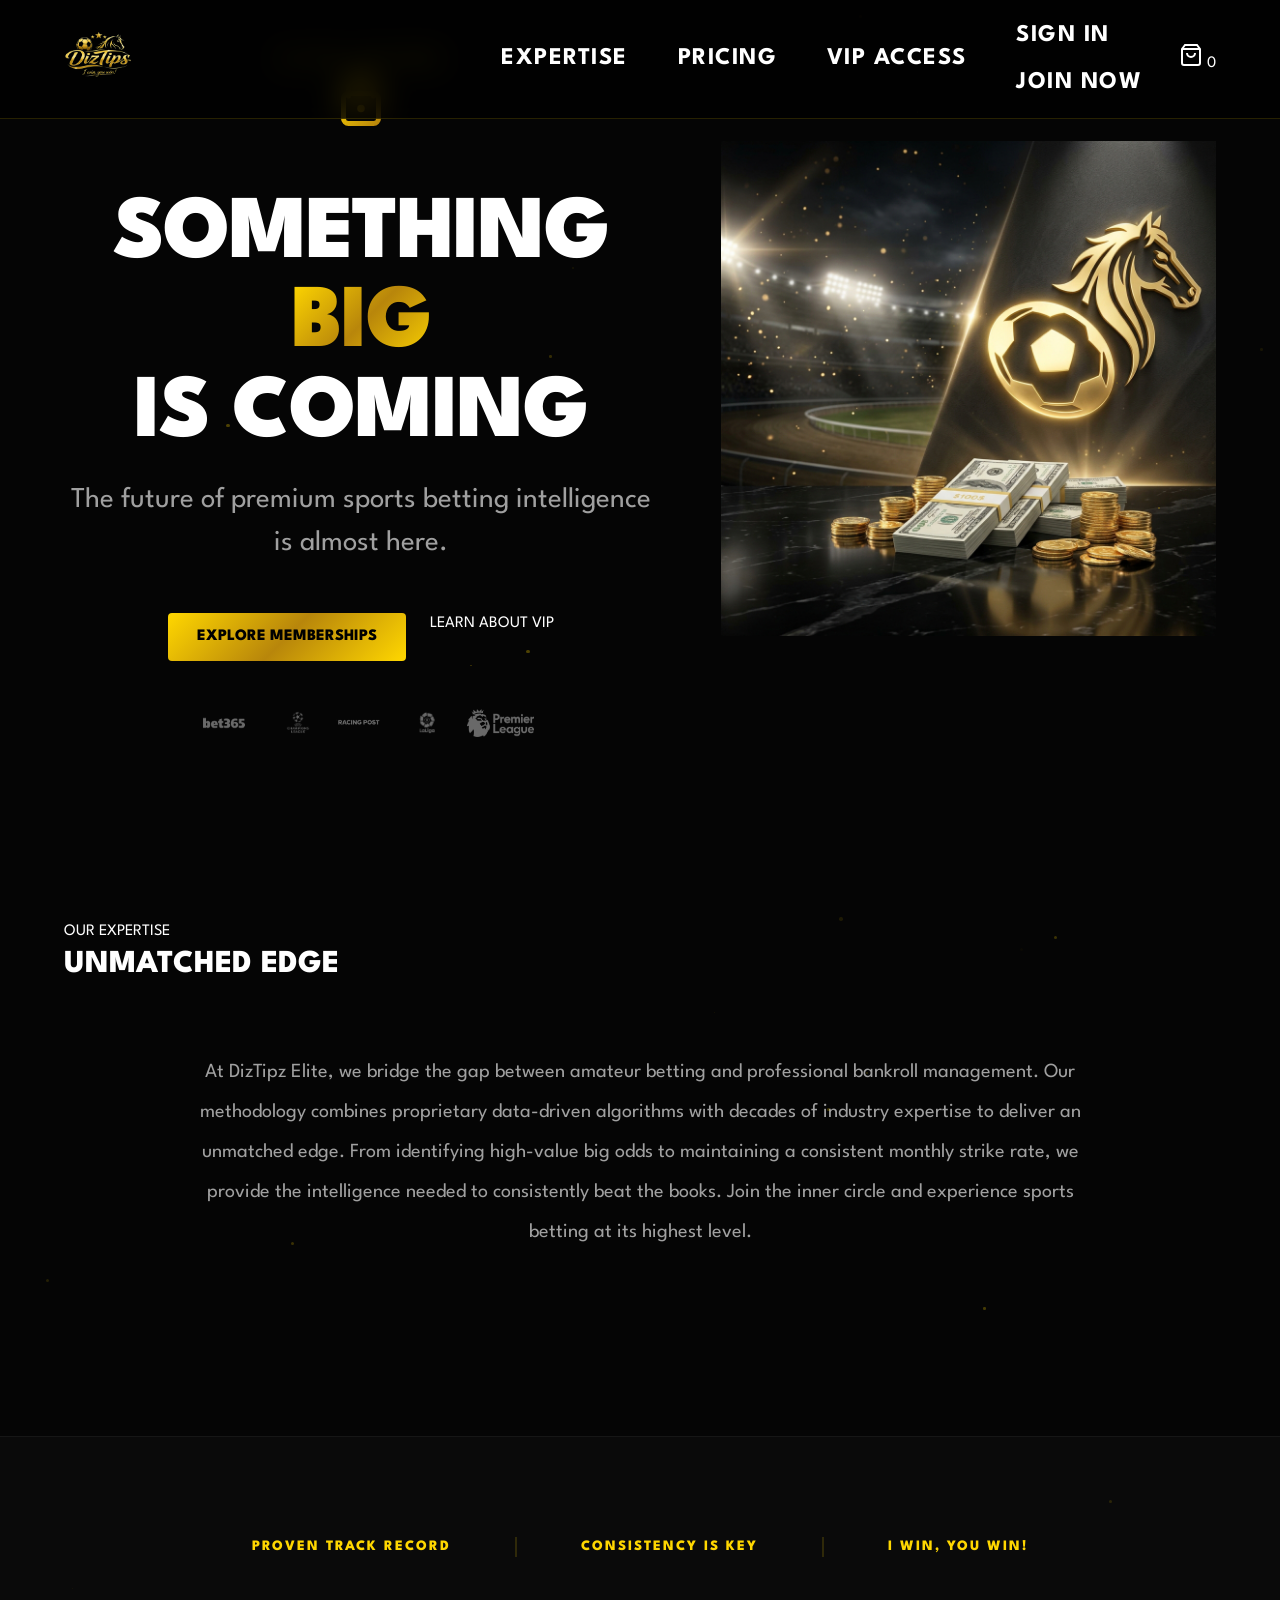
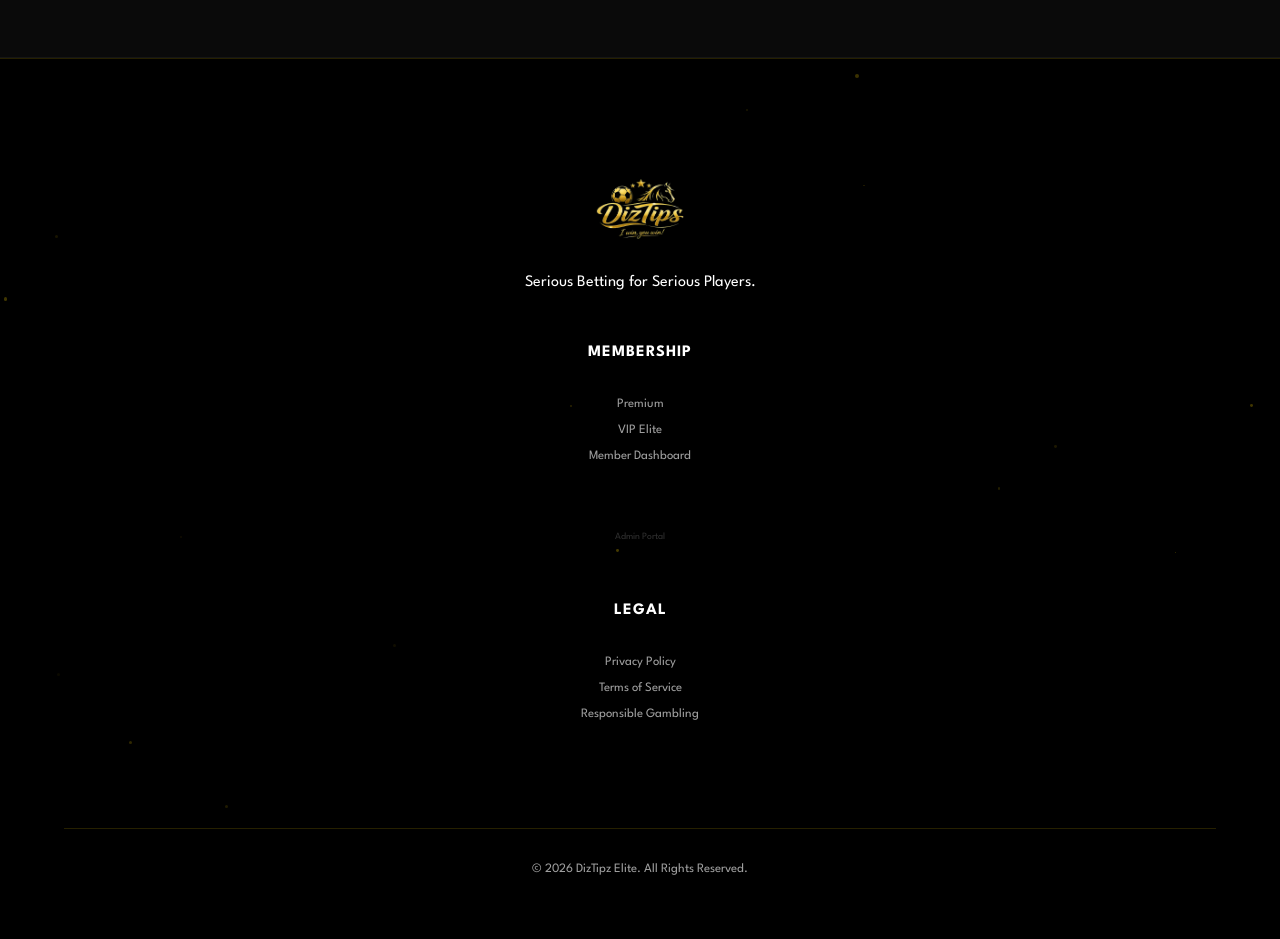
==== commit 7f29e99c: "Desktop Restoration: Removed Inline Failsafes & Refined Typography" ====
--- a/index.html
+++ b/index.html
@@ -9,16 +9,6 @@
     <link rel="preconnect" href="https://fonts.googleapis.com">
     <link rel="preconnect" href="https://fonts.gstatic.com" crossorigin>
     <link href="https://fonts.googleapis.com/css2?family=League+Spartan:wght@100..900&family=Inter:wght@100..900&display=swap" rel="stylesheet">
-    <style>
-        /* Failsafe Mobile CSS */
-        @media (max-width: 992px) {
-            html, body { overflow-x: hidden !important; width: 100vw !important; }
-            .nav-links { display: flex !important; position: fixed !important; right: -100% !important; z-index: 2500 !important; }
-            .nav-links.active { right: 0 !important; }
-            h1, .modern-headline { font-size: 2rem !important; }
-            .dashboard-grid, .pricing-grid, .vip-grid { display: block !important; }
-        }
-    </style>
 </head>
 <body class="dark-theme">
     <div id="particle-container"></div>
@@ -148,18 +138,5 @@
     </svg>
 
     <script src="app.js?v=3.0"></script>
-    <script>
-        // Emergency Mobile Nav Toggle
-        (function() {
-            const h = document.querySelector('.hamburger');
-            const n = document.querySelector('.nav-links');
-            if (h && n) {
-                h.addEventListener('click', function() {
-                    n.classList.toggle('active');
-                    h.classList.toggle('active');
-                });
-            }
-        })();
-    </script>
 </body>
 </html>
--- a/style.css
+++ b/style.css
@@ -40,8 +40,8 @@
 .w-full { width: 100%; }
 
 /* Typography */
-h1 { font-size: 5rem; font-weight: 900; line-height: 0.9; text-transform: uppercase; }
-h2 { font-size: 3rem; font-weight: 800; text-transform: uppercase; }
+h1 { font-size: clamp(3rem, 6vw, 5rem); font-weight: 900; line-height: 1; text-transform: uppercase; }
+h2 { font-size: clamp(2rem, 4vw, 3.5rem); font-weight: 800; text-transform: uppercase; }
 h3 { font-size: 1.8rem; font-weight: 700; }
 
 .gold-gradient-text {
@@ -86,13 +86,13 @@
     display: flex;
     justify-content: space-between;
     align-items: center;
-    padding: 0.6rem 5%;
+    padding: 0.8rem 5%;
     max-width: 1400px;
     margin: 0 auto;
 }
 
 .logo img {
-    height: 40px; /* Streamlined for thinner header */
+    height: 45px;
     width: auto;
     object-fit: contain;
 }
@@ -100,7 +100,8 @@
 .nav-links {
     display: flex;
     align-items: center;
-    gap: 1.2rem;
+    gap: 1.5rem;
+    flex-wrap: nowrap;
 }
 
 .nav-links a {
